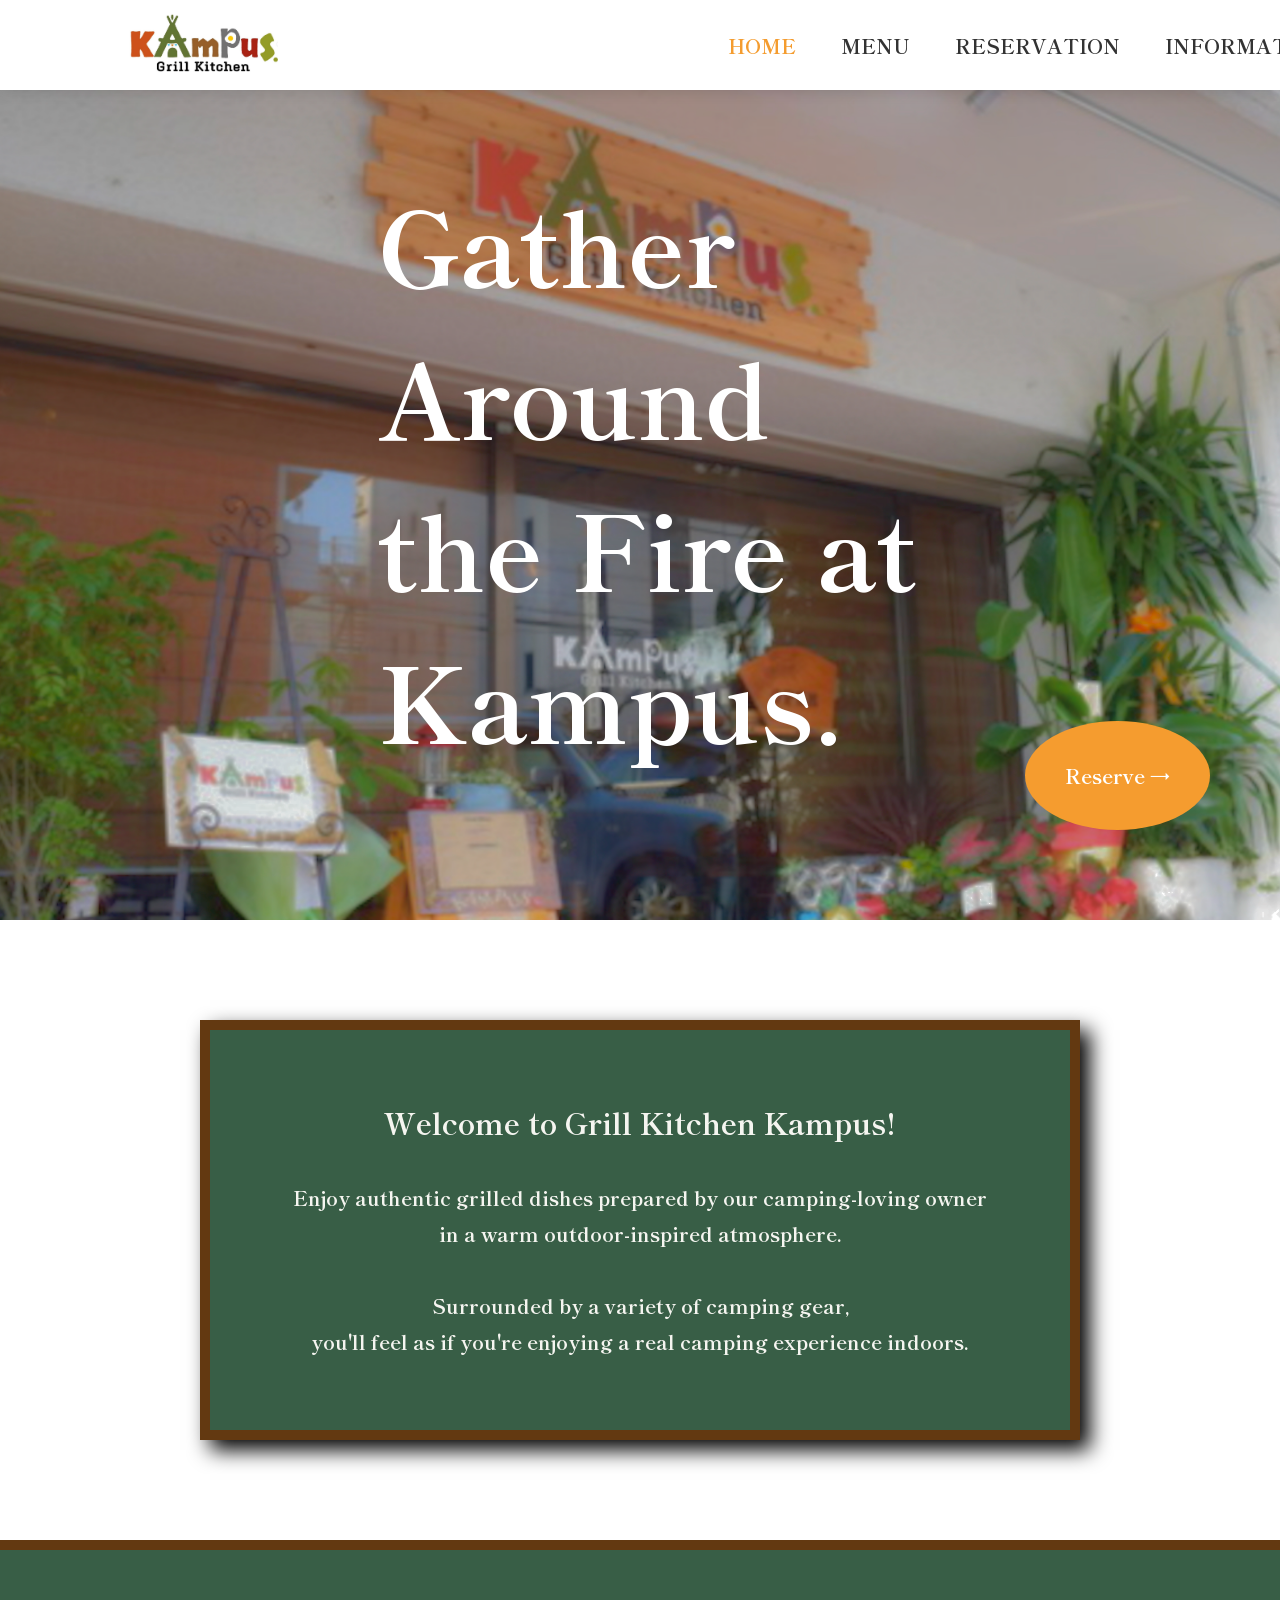
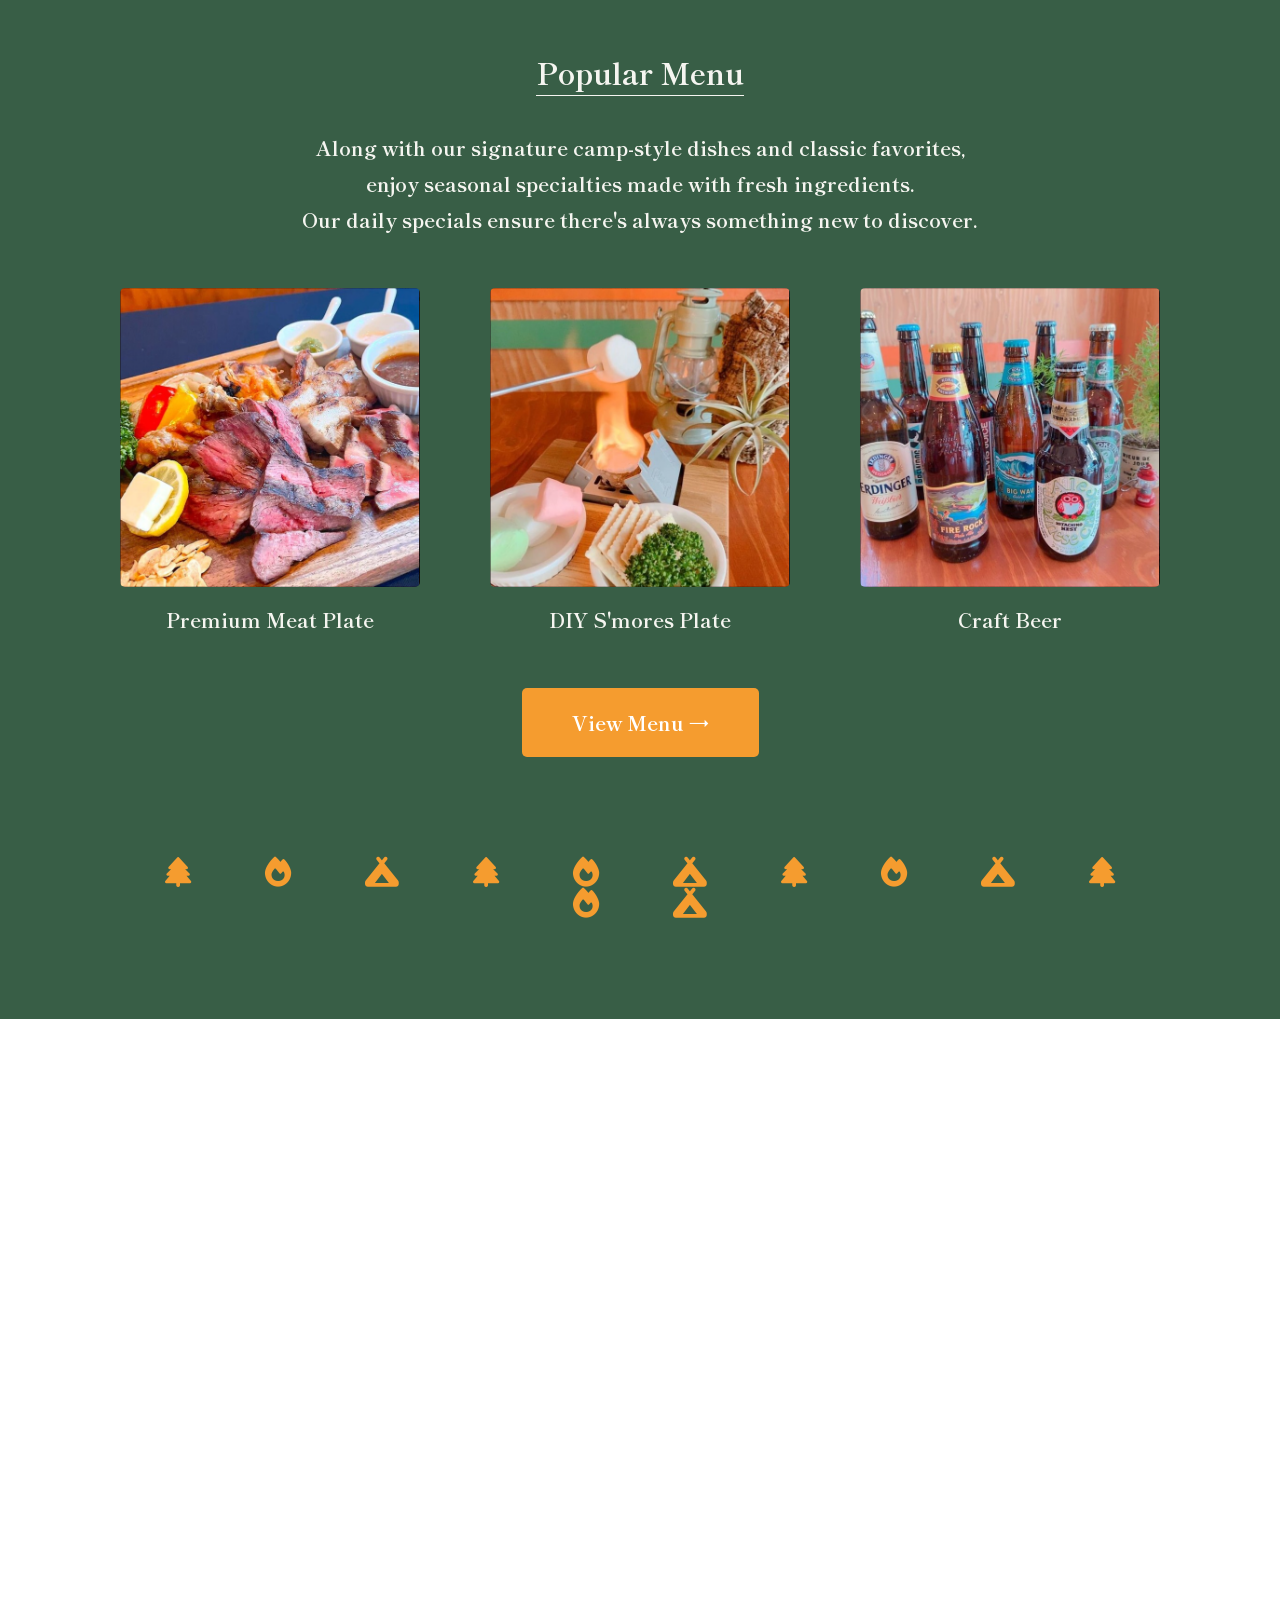
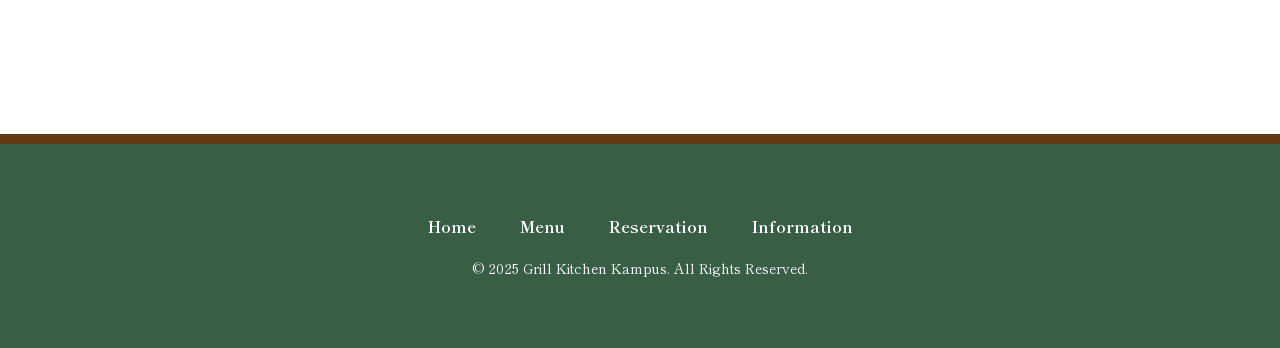
==== en/en-index.html @ dadb1642 "Add files via upload" ====
<!DOCTYPE html>
<html lang="en">
<head>

    <meta charset="UTF-8">
    <meta name="viewport"
          content="width=device-width, initial-scale=1.0">
    <title>Grill Kitchen Kampus</title>
    <link rel="stylesheet" href="../css/css.css">
    <link href="https://fonts.googleapis.com/css2?family=Shippori+Mincho:wght@400;500;600;700;800&display=swap" rel="stylesheet">
    <link href="https://fonts.googleapis.com/css2?family=Noto+Sans+JP:wght@400;500;700&display=swap" rel="stylesheet">
    <link rel="stylesheet"href="https://cdnjs.cloudflare.com/ajax/libs/font-awesome/6.7.2/css/all.min.css">
    <link rel="stylesheet"href="https://cdn.jsdelivr.net/npm/swiper@11/swiper-bundle.min.css"/>
</head>

<body>
    <header>

    <div class="logo">
        <a href="en-index.html">
            <img src="../images/lg.png" alt="logo">
        </a>
    </div>

    <div class="header-right">
        <nav>
            <a href="en-index.html" class="active">
                <span class="en">HOME</span>
            </a>
            <a href="en-menu.html">
                <span class="en">MENU</span>
            </a>
            <a href="en-rese.html">
                <span class="en">RESERVATION</span>
            </a>
            <a href="en-info.html" >
                <span class="en">INFORMATION</span>
            </a>
        </nav>
    </div>
    <!-- 言語切替 -->
    <div class="language-switch">
        <a href="../index.html">
            JP
        </a>
        <span>|</span>
        <a href="en-index.html" class="active">
            EN
        </a>
    </div>
    <!-- ハンバーガー -->
    <button class="hamburger">
        ☰
    </button>

</header>

    <section class="hero">
        <img src="../images/hr.png" alt="Restaurant Interior">

        <div class="hero-text">
            <h1>
                <span class="line1">Gather Around</span><br>
                <span class="line2">the Fire at Kampus.</span>
            </h1>
        </div>
    </section>

    <a href="en-rese.html" class="rese-btn">
        Reserve →
    </a>

    <section class="home">
        <h1>Welcome to Grill Kitchen Kampus!</h1>

        <p><br>
            Enjoy authentic grilled dishes prepared by our camping-loving owner<br>
            in a warm outdoor-inspired atmosphere.<br><br>

            Surrounded by a variety of camping gear,<br>
            you'll feel as if you're enjoying a real camping experience indoors.
        </p>
    </section>

    <section class="pm">

        <h1>Popular Menu</h1>

        <p><br>
            Along with our signature camp-style dishes and classic favorites,<br>
            enjoy seasonal specialties made with fresh ingredients.<br>
            Our daily specials ensure there's always something new to discover.
        </p>

        <div class="pm-list">

            <div class="pm-item">
                <img src="../images/pm1.png" alt="">
                <p>Premium Meat Plate</p>
            </div>

            <div class="pm-item">
                <img src="../images/pm2.png" alt="">
                <p>DIY S'mores Plate</p>
            </div>

            <div class="pm-item">
                <img src="../images/pm3.png" alt="">
                <p>Craft Beer</p>
            </div>

        </div>

        <div class="btn-area">
            <a href="en-menu.html" class="menu-btn">
                View Menu →
            </a>
        </div>

        <div class="cp-border">
            <i class="fa-solid fa-tree"></i>
            <i class="fa-solid fa-fire"></i>
            <i class="fa-solid fa-campground"></i>
            <i class="fa-solid fa-tree"></i>
            <i class="fa-solid fa-fire"></i>
            <i class="fa-solid fa-campground"></i>
            <i class="fa-solid fa-tree"></i>
            <i class="fa-solid fa-fire"></i>
            <i class="fa-solid fa-campground"></i>
            <i class="fa-solid fa-tree"></i>
            <i class="fa-solid fa-fire"></i>
            <i class="fa-solid fa-campground"></i>
        </div>

    </section>

    <section class="ap">

        <h1>Atmosphere</h1>

        <p><br>
            Enjoy a private dining experience in our semi-private tables,<br>
            chat with our friendly owner and staff at the counter,<br>
            or host large gatherings with our flexible seating layout.
        </p>

        <div class="ap-list">
            <img src="../images/ap1.png" alt="">
            <img src="../images/ap2.png" alt="">
            <img src="../images/ap3.png" alt="">
        </div>

    </section>

    <footer>

        <div class="footer-nav">
            <a href="en-index.html">Home</a>
            <a href="en-menu.html">Menu</a>
            <a href="en-rese.html">Reservation</a>
            <a href="en-info.html">Information</a>
        </div>

        <p>© 2025 Grill Kitchen Kampus. All Rights Reserved.</p>

    </footer>

    <div class="lightbox">
        <span class="close">×</span>
            <div class="swiper lightboxSwiper">
                <div class="swiper-wrapper">
                </div>
                <div class="swiper-button-next"></div>
                <div class="swiper-button-prev"></div>
            </div>

    </div>

    <script src="https://cdn.jsdelivr.net/npm/swiper@11/swiper-bundle.min.js"></script>
    <script src="../js/js.js"></script>

</body>
</html>
---- css/css.css ----
*{
    margin:0;
    padding:0;
    box-sizing:border-box;
}

body{
    font-family: "Shippori Mincho", serif;
    color:#333;
    padding-top:20px; 
    background-image: url("../images/bgg.png");
    background-size:100%;
}

header{
    position:fixed;
    top:0;
    left:0;
    width:100%;
    height:90px;
    display:flex;
    justify-content: space-between;
    align-items:center;
    padding: 0 10%;
    background-color: white;
    box-shadow:0 3px 12px rgba(0,0,0,0.1);
    z-index:1000;
    transition:.3s;
}
header.scroll{
    background:#fff;
    box-shadow:0 4px 20px rgba(0,0,0,.15);
}
.fade{
    opacity:0;
    transform:translateY(40px);
    transition:1.2s;
}
.fade.show{
    opacity:1;
    transform:translateY(0);
}
#topBtn{
    position:fixed;
    top:100px;
    right:700px;
    width:55px;
    height:55px;
    background:rgb(245, 156, 47);
    color:white;
    border:none;
    border-radius:50%;
    font-size:24px;
    cursor:pointer;
    opacity:0;
    pointer-events:none;
    z-index:9999;
    transition:.3s;
}
#topBtn.show{
    opacity:1;
    pointer-events:auto;
}
#topBtn:hover{
    transform:translateY(-1px);
    box-shadow:10px 10px 20px rgba(0,0,0,0.25);
}
.img-overlay{
    position:fixed;
    inset:0;
    background:rgba(0,0,0,.8);
    display:flex;
    justify-content:center;
    align-items:center;
    z-index:99999;
}
.img-overlay img{
    max-width:90%;
    max-height:90%;
    border-radius:10px;
}
.lightbox{
    position:fixed;
    inset:0;
    background:rgba(0,0,0,.95);
    display:none;
    justify-content:center;
    align-items:center;
    z-index:9999;
}

.lightbox.active{
    display:flex;
}

.lightboxSwiper{
    width:90%;
    height:90%;
}
.lightboxSwiper img{
    width:100%;
    height:100%;
    object-fit:contain;
}
.lightbox .swiper-button-prev {
    left: 50px;
}
.lightbox .swiper-button-next {
    right: 50px;
}

.close{
    position:absolute;
    top:20px;
    right:30px;
    color:white;
    font-size:45px;
    cursor:pointer;
    z-index:10000;

}





/* ===== Logo ===== */

.logo img{
    width:150px;
    display:block;
}

.header-right{
    margin-left: 450px;
    display:flex;
    align-items:center;
    gap:40px;
}
.header-right.open{
    display:flex;
}
nav{
    display:flex;
    align-items:center;
    gap:45px;
    padding-right: 0%;
}

nav a{

    text-decoration:none;
    color:#333;
    font-size:20px;
    font-weight:700;
    transition:.3s;

}

nav a:hover{

    color:#f49c2f;

}

nav a.active{

    color:#f49c2f;

}

.language-switch{
    display:flex;
    align-items:center;
    gap:8px;
    margin-left:40px;
}

.language-switch a{
    text-decoration:none;
    color:#020000;
    font-weight:700;
    transition:.3s;
}

.language-switch a:hover{
    color:#f49c2f;
}

.language-switch .active{
    color:#f49c2f;
}

/* ===== Hamburger ===== */

.hamburger{
    display:none;
    background:none;
    border:none;
    font-size:30px;
    cursor:pointer;
}



.rese-btn{
    display:inline-block;
    position:fixed;
    right:70px;
    bottom:70px;
    background:rgb(245, 156, 47);
    color:white;
    padding:40px 40px;
    border-radius:50%;
    text-decoration:none;
    font-size:20px;
    font-weight:700;
    z-index: 2000;
    transition:0.3s;
}

.rese-btn:hover{
    transform:translateY(-1px);
    box-shadow:10px 10px 20px rgba(0,0,0,0.25);

}

.cp-border{
    text-align:center;
    
}
.cp-border i{
    font-size:30px;
    color:rgb(245,156,47);
    margin:0px 35px;
}

.hero{
    width:100%;
    height:100vh;
    position:relative;
    overflow:hidden;
}
.hero img{
    width:100%;
    height:100%;
    object-fit:cover;
    object-position:center;
}
.hero-text{
    position:absolute;
    top:50%;
    left:53%;
    transform:translate(-50%,-50%);
    font-size: 70px;
    font-weight: 700;
    color:white;
    text-align:left;
    font-family: "Shippori Mincho", serif;
}
.hero-text .line1{
    opacity:0;
    display:inline-block;
    animation:fadeUp 2.0s ease forwards;
}

.hero-text .line2{
    opacity: 0;
    display:inline-block;
    animation:fadeUp 2.0s ease forwards;
    animation-delay:1.0s;
}

@keyframes fadeUp{
    from{
        opacity:0;
        transform:translateY(30px);
    }
    to{
        opacity:1;
        transform:translateY(0);
    }
}
.home{
    margin-left: 200px;
    margin-right: 200px;
    margin-top: 100px;
    padding:70px;
    background:rgb(56, 94, 70);
    box-shadow: 10px 10px 20px rgba(0,0,0,1);
    border: 10px solid rgb(99, 57, 17);
}
.home h1{
    font-size: 30px;
    font-weight: 700;
    color:rgb(245, 245, 240);
    text-align: center;
}
.home p{
    font-size: 20px;
    font-weight: 700;
    color:rgb(245, 245, 240);
    line-height: 1.8;
    text-align: center;
}
.pm{
    margin-top: 100px;
    padding: 100px;
    background:rgb(56, 94, 70);
    border-top: 10px solid rgb(99, 57, 17);
}
.pm h1 {
    font-size: 30px;
    color: rgb(245, 245, 240);
    text-decoration: underline;
    text-underline-offset: 10px;
    text-decoration-thickness: 1px;
    text-align: center;
}
.pm p {
    font-size: 20px;
    font-weight: 700;
    color: rgb(245, 245, 240);
    line-height: 1.8;
    text-align: center;
}
.pm-list {
    display: flex;
    justify-content: center;
    gap:70px;
}
.pm-item {
    text-align: center;
    margin-top: 50px;
}
.pm-item img {
    width:300px;
    height:auto;
    border-radius: 5px;
}
.pm-item p {
    font-size: 20px;
    margin-top: 10px;
    color: rgb(245, 245, 240);
    font-weight: 700;
    line-height: 1.8;
}
.menu-btn{
    display:inline-block;
    margin-top:50px;
    padding:20px 50px;
    background:rgb(245, 156, 47);
    color:white;
    font-size:20px;
    font-weight:700;
    text-decoration:none;
    border-radius:5px;
    transition:0.3s;
    margin-bottom: 100px;
}
.menu-btn:hover{
    transform:translateY(-1px);
    box-shadow:10px 10px 20px rgba(0,0,0,0.25);
}
.btn-area{
    text-align: center;
}
.ap{
    padding: 0px;
    background:rgb(56, 94, 70);
    border-bottom: 10px solid rgb(99, 57, 17);
}
.ap h1 {
    font-size: 30px;
    color: rgb(245, 245, 240);
    text-decoration: underline;
    text-underline-offset: 10px;
    text-decoration-thickness: 1px;
    text-align: center;
}
.ap p {
    font-size: 20px;
    font-weight: 700;
    color: rgb(245, 245, 240);
    line-height: 1.8;
    text-align: center;
}
.ap-list {
    display: flex;
    justify-content: center;
    gap:70px;
}
.ap-list img{
    margin-top: 50px;
    width:400px;
    height:auto;
    border-radius: 5px;
    gap:50px;
    margin-bottom: 100px;
}







body.menu-page{
    background: white;
}
.menu{
    margin-top: 70px;
    padding: 50px;
    background:rgb(56, 94, 70);
}
.menu h1{
    font-size: 30px;
    font-weight: 700;
    color:rgb(255, 255, 255);
    text-decoration: underline;
    text-underline-offset: 10px;
    text-decoration-thickness: 3px;
    text-align: center;
}
.dam{
    padding: 100px;
    background:rgb(255, 255, 255);
}
.dam h1 {
    font-size: 30px;
    font-weight: 700;
    color: rgb(56, 94, 70);
    text-decoration: underline;
    text-underline-offset: 10px;
    text-decoration-thickness: 1px;
    text-align: center;
}
.dam p {
    font-size: 20px;
    font-weight: 700;
    color: rgb(56, 94, 70);
    line-height: 1.8;
    text-align: center;
}
.dam-list {
    display: flex;
    justify-content: center;
    gap:70px;
}
.dam-list img{
    margin-top: 50px;
    width:1000px;
    height:auto;
    border-radius: 5px;
}
.fm{
    padding: 100px;
    background:rgb(255, 255, 255);
}
.fm h1 {
    font-size: 30px;
    font-weight: 700;
    color: rgb(56, 94, 70);
    text-decoration: underline;
    text-underline-offset: 10px;
    text-decoration-thickness: 1px;
    text-align: center;
}
.fm p {
    font-size: 20px;
    font-weight: 700;
    color: rgb(56, 94, 70);
    line-height: 1.8;
    text-align: center;
}
.fm-slider{
    display:flex;
    gap:30px;
    overflow-x:auto;
    overflow-y:hidden; 
    scroll-behavior:smooth;
    padding:20px;
}
.fm-item{
    width:800px;
    flex-shrink:0;
}
.fm-item img{
    width:100%;
    border-radius:10px;
}
.dm{
    padding: 100px;
    background:rgb(255, 255, 255);
}
.dm h1 {
    font-size: 30px;
    font-weight: 700;
    color: rgb(56, 94, 70);
    text-decoration: underline;
    text-underline-offset: 10px;
    text-decoration-thickness: 1px;
    text-align: center;
}
.dm p {
    font-size: 20px;
    font-weight: 700;
    color: rgb(56, 94, 70);
    line-height: 1.8;
    text-align: center;
}
.dm-slider{
    display:flex;
    gap:30px;
    overflow-x:auto;
    overflow-y:hidden; 
    scroll-behavior:smooth;
    padding:20px;
}
.dm-item{
    width:800px;
    flex-shrink:0;
}
.dm-item img{
    width:100%;
    border-radius:10px;
}
.lm{
    padding: 100px;
    background:rgb(255, 255, 255);
}
.lm h1 {
    font-size: 30px;
    font-weight: 700;
    color: rgb(56, 94, 70);
    text-decoration: underline;
    text-underline-offset: 10px;
    text-decoration-thickness: 1px;
    text-align: center;
}
.lm p {
    font-size: 20px;
    font-weight: 700;
    color: rgb(56, 94, 70);
    line-height: 1.8;
    text-align: center;
}
.lm-list {
    display: flex;
    justify-content: center;
    gap:70px;
}
.lm-list img{
    margin-top: 50px;
    width:1000px;
    height:auto;
    border-radius: 5px;
    gap:50px;
}
.cm{
    padding: 100px;
    background:rgb(255, 255, 255);
}
.cm h1 {
    font-size: 30px;
    font-weight: 700;
    color: rgb(56, 94, 70);
    text-decoration: underline;
    text-underline-offset: 10px;
    text-decoration-thickness: 1px;
    text-align: center;
}
.cm p {
    font-size: 20px;
    font-weight: 700;
    color: rgb(56, 94, 70);
    line-height: 1.8;
    text-align: center;
}
.cm-list {
    display: flex;
    justify-content: center;
    gap:70px;
}
.cm-list img{
    margin-top: 50px;
    width:1000px;
    height:auto;
    border-radius: 5px;
    gap:50px;
}










body.rese-page{
    background: white;
}
.rese{
    margin-top: 70px;
    padding: 50px;
    background:rgb(56, 94, 70);
}
.rese h1{
    font-size: 30px;
    font-weight: 700;
    color:rgb(255, 255, 255);
    text-decoration: underline;
    text-underline-offset: 10px;
    text-decoration-thickness: 3px;
    text-align: center;
}
.oh{
    padding:100px;
    background: white;
}
.oh h1 {
    font-size: 30px;
    font-weight: 700;
    color: rgb(56, 94, 70);
    text-decoration: underline;
    text-underline-offset: 10px;
    text-decoration-thickness: 1px;
    text-align: center;
}
.oh p {
    font-size: 20px;
    font-weight: 700;
    color: rgb(56, 94, 70);
    line-height: 1.8;
    text-align: center;
}
.resev{
    padding: 100px;
    background:rgb(255,255,255);
}
.resev h1 {
    font-size: 30px;
    font-weight: 700;
    color: rgb(56, 94, 70);
    text-decoration: underline;
    text-underline-offset: 10px;
    text-decoration-thickness: 1px;
    text-align: center;
}
.resev p {
    font-size: 20px;
    font-weight: 700;
    color: rgb(56, 94, 70);
    line-height: 1.8;
    text-align: center;
}
.resev-btn {
    display:flex;
    justify-content: center;
    gap: 80px;
    margin-top:30px;
    padding:40px;
    color:white;
    text-decoration:none;
    border-radius:5px;
    transition:0.3s;
}
.hpp-btn {
    background-color:rgb(245, 156, 47);
    color: white;
    font-size: 20px;
    font-weight: 700;
    padding: 20px 50px;
    border-radius: 5px;
    text-decoration: none;
}
.hpp-btn:hover{
    transform:translateY(-1px);
    box-shadow:10px 10px 20px rgba(0,0,0,0.25);
}
.tel-btn {
    background-color:rgb(245, 156, 47);
    color: white;
    font-size: 20px;
    font-weight: 700;
    padding: 20px 50px;
    border-radius: 5px;
    text-decoration: none;
}
.tel-btn:hover{
    transform:translateY(-1px);
    box-shadow:10px 10px 20px rgba(0,0,0,0.25);
}
.ins-btn {
    background-color:rgb(245, 156, 47);
    color: white;
    font-size: 20px;
    font-weight: 700;
    padding: 20px 50px;
    border-radius: 5px;
    text-decoration: none;
}
.ins-btn:hover{
    transform:translateY(-1px);
    box-shadow:10px 10px 20px rgba(0,0,0,0.25);
}










body.info-page{
    background: white;
}
.info{
    margin-top: 70px;
    padding: 50px;
    background:rgb(56, 94, 70);
}
.info h1{
    font-size: 30px;
    font-weight: 700;
    color:rgb(255, 255, 255);
    text-decoration: underline;
    text-underline-offset: 10px;
    text-decoration-thickness: 3px;
    text-align: center;
}
.sns{
    padding: 100px;
    background:rgb(255,255,255);
}
.sns h1 {
    font-size: 30px;
    font-weight: 700;
    color: rgb(56, 94, 70);
    text-decoration: underline;
    text-underline-offset: 10px;
    text-decoration-thickness: 1px;
    text-align: center;
}
.sns p {
    font-size: 20px;
    font-weight: 700;
    color: rgb(56, 94, 70);
    line-height: 1.8;
    text-align: center;
}
.sns-btn {
    display:flex;
    justify-content: center;
    gap: 80px;
    margin-top:30px;
    color:white;
    text-decoration:none;
    border-radius:5px;
    transition:0.3s;
}
.inst-btn {
    background-color:rgb(245, 156, 47);
    color: white;
    font-size: 20px;
    font-weight: 700;
    padding: 20px 50px;
    border-radius: 5px;
    text-decoration: none;
}
.inst-btn:hover{
    transform:translateY(-1px);
    box-shadow:10px 10px 20px rgba(0,0,0,0.25);
}
.tt-btn {
    background-color:rgb(245, 156, 47);
    color: white;
    font-size: 20px;
    font-weight: 700;
    padding: 20px 50px;
    border-radius: 5px;
    text-decoration: none;
}
.tt-btn:hover{
    transform:translateY(-1px);
    box-shadow:10px 10px 20px rgba(0,0,0,0.25);
}
.ac{
    padding:100px;
    background: white;
    text-align: center;
}
.ac h1 {
    font-size: 30px;
    font-weight: 700;
    color: rgb(56, 94, 70);
    text-decoration: underline;
    text-underline-offset: 10px;
    text-decoration-thickness: 1px;
    text-align: center;
}
.ac p {
    font-size: 20px;
    font-weight: 700;
    color: rgb(56, 94, 70);
    line-height: 1.8;
    text-align: center;
}
.ac iframe{
    margin-top: 40px;
}
.si{
    padding:100px;
    background: white;
    text-align: center;
}
.si h1 {
    font-size: 30px;
    font-weight: 700;
    color: rgb(56, 94, 70);
    text-decoration: underline;
    text-underline-offset: 10px;
    text-decoration-thickness: 1px;
    text-align: center;
}
.si p {
    font-size: 20px;
    font-weight: 700;
    color: rgb(56, 94, 70);
    line-height: 1.8;
    text-align: center;
}
.si-btn {
    display:flex;
    justify-content: center;
    gap: 80px;
    margin-top:30px;
    color:white;
    text-decoration:none;
    border-radius:5px;
    transition:0.3s;
}
.si-btn .inst-btn {
    background-color:rgb(245, 156, 47);
    color: white;
    font-size: 20px;
    font-weight: 700;
    padding: 20px 50px;
    border-radius: 5px;
    text-decoration: none;
}
.si iframe{
    margin-top: 40px;
}
.rc{
    padding:100px;
    background: white;
    text-align: center;
}
.rc h1 {
    font-size: 30px;
    font-weight: 700;
    color: rgb(56, 94, 70);
    text-decoration: underline;
    text-underline-offset: 10px;
    text-decoration-thickness: 1px;
    text-align: center;
}
.rc p {
    font-size: 20px;
    font-weight: 700;
    color: rgb(56, 94, 70);
    line-height: 1.8;
    text-align: center;
}
.rc-item {
    text-align: center;
    margin-top: 30px;
}
.rc-item img {
    width:700px;
    height:auto;
    border-radius: 5px;
    margin-bottom: 70px;
}








footer{
    margin-top: 100px;
    background: rgb(56,94,70);
    padding:70px;
    text-align:center;
    border-top: 10px solid rgb(99, 57, 17);
}
.footer-nav{
    margin-bottom:20px;
}
.footer-nav a{
    color:white;
    text-decoration:none;
    font-weight:700;
    margin:0 20px;
    transition:.3s;
}
.footer-nav a:hover{
    color:rgb(245,156,47);
}
footer p{
    color:white;
    font-size:14px;
}











@media screen and (max-width:768px){

body{
    padding-top:50px;
    overflow-x:hidden;
}

header{
    height:70px;
    padding:25px;
}

#topBtn{
    position:fixed;
    top:75px;
    right:160px;
    width:45px;
    height:45px;
    background:rgb(245, 156, 47);
    color:white;
    border:none;
    border-radius:50%;
    font-size:24px;
    cursor:pointer;
    opacity:0;
    pointer-events:none;
    z-index:9999;
    transition:.3s;
}
.lightbox .swiper-button-prev {
    left: 1px;
}
.lightbox .swiper-button-next {
    right: 1px;
}


.logo img{
    width:120px;
}

.hamburger{
    display:block;
}

.header-right{
    position:fixed;
    top:70px;
    margin-left: 0px;
    margin-right: 0px;
    right:-100%;
    width:100%;
    height: 40vh;
    background:#fff;
    display:flex;
    flex-direction:column;
    justify-content:flex-start;
    align-items:center;
    padding:30px 0;
    transition:.3s;
}

.header-right.active{
    right:0;
}

nav{
    width:100%;
    display:flex;
    flex-direction:column;
    gap:30px;
    align-items:center;
}

.language-switch{
    position:absolute;
    right:70px;
    top:51.5%;
    transform:translateY(-50%);
    margin:0;
    font-size:14px;
    display:flex;
    gap:8px;
}
.rese-btn{
    width:90px;
    height:90px;
    padding:0;
    right:25px;
    bottom:25px;
    display:flex;
    justify-content:center;
    align-items:center;
    font-size:14px;
}
.cp-border i{
    font-size:20px;
    color:rgb(245,156,47);
    margin:1px;
}

/* ===== Hero ===== */

.hero{
    height:40vh;
}

.hero-text{
    width:90%;
    left:55%;
    text-align:center;
    font-size:35px;
}

/* ===== 共通セクション ===== */

.home {
    margin-top: 50px;
    margin-left: 0px;
    margin-right: 0px;
    padding:30px;
}
.home p{
    font-size:14px;
}
.pm{
    margin-top: 50px;
    margin-left: 0px;
    margin-right: 0px;
    padding: 30px;
}
.pm p{
    font-size:14px;
}
.pm-list{
    margin-top: 20px;
    display:flex;
    flex-direction:column;
    align-items:center;
    gap:1px;
}
.menu-btn{
    width:100%;
    max-width:300px;
    text-align:center;
    padding:18px;
}
.ap-list img{
    max-width: 350px;
    height:auto;
    border-radius: 5px;
    gap:1px;
}
.pm-item{
    margin-top: 10px;
}
.ap{
    margin-top: 0px;
    margin-left: 0px;
    margin-right: 0px;
    padding:30px;
}
.ap p{
    font-size:14px;
}
.ap-list{
    margin-top: 20px;
    display:flex;
    flex-direction:column;
    align-items:center;
    gap:20px;
    margin-bottom: 50px;
}
.ap-list img{
    width: 100%;
    max-width: 350px;
    height:auto;
    margin-top: 0px;
    margin-bottom: 0px;
    border-radius: 5px;
    gap:1px;
}
.menu{
    margin-top: 0px;
    margin-left: 0px;
    margin-right: 0px;
    padding:45px;
}
.dam{
    margin-top: 0px;
    margin-left: 0px;
    margin-right: 0px;
    padding:30px;
}
.dam p{
    font-size:15px;
}
.dam-list{
    display:flex;
    flex-direction:column;
    align-items:center;
    margin-bottom: 30px ;
}
.dam-list img{
    width:100%;
    max-width:350px;
    height:auto;
}
.fm{
    margin-top: 0px;
    margin-left: 0px;
    margin-right: 0px;
    padding:30px;
}
.fm p{
    font-size: 15px;
}
.fm-slider{
    margin-top: 20px;
    display:flex;
    overflow-x:auto;
    overflow-y:hidden; 
    gap:15px;
    padding:10px;
    margin-bottom: 30px;
}
.fm-item,
.dm-item{
    width:90%;
    flex-shrink:0;
}
.fm-item img,
.dm-item img{
    width:100%;
}
.dm{
    margin-top: 0px;
    margin-left: 0px;
    margin-right: 0px;
    padding:30px;
}
.dm p{
    font-size: 15px;
}
.dm-slider{
    margin-top: 20px;
    display:flex;
    overflow-x:auto;
    overflow-y:hidden; 
    gap:15px;
    padding:10px;
    margin-bottom: 30px;
}
.lm{
    margin-top: 0px;
    margin-left: 0px;
    margin-right: 0px;
    padding:30px;
}
.lm p{
    font-size:15px;
}
.lm-list{
    display:flex;
    flex-direction:column;
    align-items:center;
    margin-bottom: 30px ;
}
.lm-list img{
    width:100%;
    max-width:350px;
    height:auto;
}
.cm{
    margin-top: 0px;
    margin-left: 0px;
    margin-right: 0px;
    padding:30px;
}
.cm p{
    font-size:15px;
}
.cm-list{
    display:flex;
    flex-direction:column;
    align-items:center;
    margin-bottom: 30px ;
}
.cm-list img{
    width:100%;
    max-width:350px;
    height:auto;
}

.rese{
    margin-top: 0px;
    margin-left: 0px;
    margin-right: 0px;
    padding:45px;
}
.oh{
    margin-top: 0px;
    margin-left: 0px;
    margin-right: 0px;
    padding:30px;
}
.oh p{
    font-size:15px;
    margin-bottom: 30px;
}
.resev{
    margin-top: 0px;
    margin-left: 0px;
    margin-right: 0px;
    padding:30px;
}
.resev p{
    font-size:15px;
}
.resev-btn{
    display:flex;
    flex-direction:column;
    align-items:center;
    gap:20px;
    padding:0;
}
.hpp-btn{
    width:100%;
    max-width:300px;
    text-align:center;
    padding:18px;
}
.tel-btn{
    width:100%;
    max-width:300px;
    text-align:center;
    padding:18px;
}
.ins-btn{
    width:100%;
    max-width:300px;
    text-align:center;
    padding:18px;
}

.info{
    margin-top: 0px;
    margin-left: 0px;
    margin-right: 0px;
    padding:45px;
}
.sns{
    margin-top: 0px;
    margin-left: 0px;
    margin-right: 0px;
    padding:30px;
}
.sns p{
    font-size:15px;
}
.sns-btn{
    display:flex;
    flex-direction:column;
    align-items:center;
    gap:20px;
    padding:0;
    margin-bottom: 30px;
}
.inst-btn{
    width:100%;
    max-width:300px;
    text-align:center;
    padding:18px;
}
.tt-btn{
    width:100%;
    max-width:300px;
    text-align:center;
    padding:18px;
}
.ac{
    margin-top: 0px;
    margin-left: 0px;
    margin-right: 0px;
    padding:30px;
}
.ac p{
    font-size:15px;
}
.ac iframe{
    width:100%;
    height:300px;
    margin-bottom: 30px;
}
.si{
    margin-top: 0px;
    margin-left: 0px;
    margin-right: 0px;
    padding:30px;
}
.si p{
    font-size:15px;
}
.si iframe{
    width:100%;
    height:300px;
    margin-bottom: 30px;
}
.rc{
    margin-top: 0px;
    margin-left: 0px;
    margin-right: 0px;
    padding:30px;
}
.rc p{
    font-size:15px;
}
.rc-item img{
    width:100%;
    max-width:350px;
    height:auto;
}

.home h1,
.pm h1,
.ap h1,
.menu h1,
.dam h1,
.fm h1,
.dm h1,
.lm h1,
.cm h1,
.rese h1,
.oh h1,
.resev h1,
.info h1,
.sns h1,
.ac h1,
.si h1,
.rc h1{
    font-size:24px;
}

/* ===== Footer ===== */

footer{
    padding:30px 15px;
}
.footer-nav{
    display:flex;
    flex-direction:row;
    justify-content:center;
    gap:15px;
    flex-wrap:wrap;
}
.footer-nav a{
    font-size: 15px;
    margin:0;
}
footer p{
    font-size: 12px;
}
}
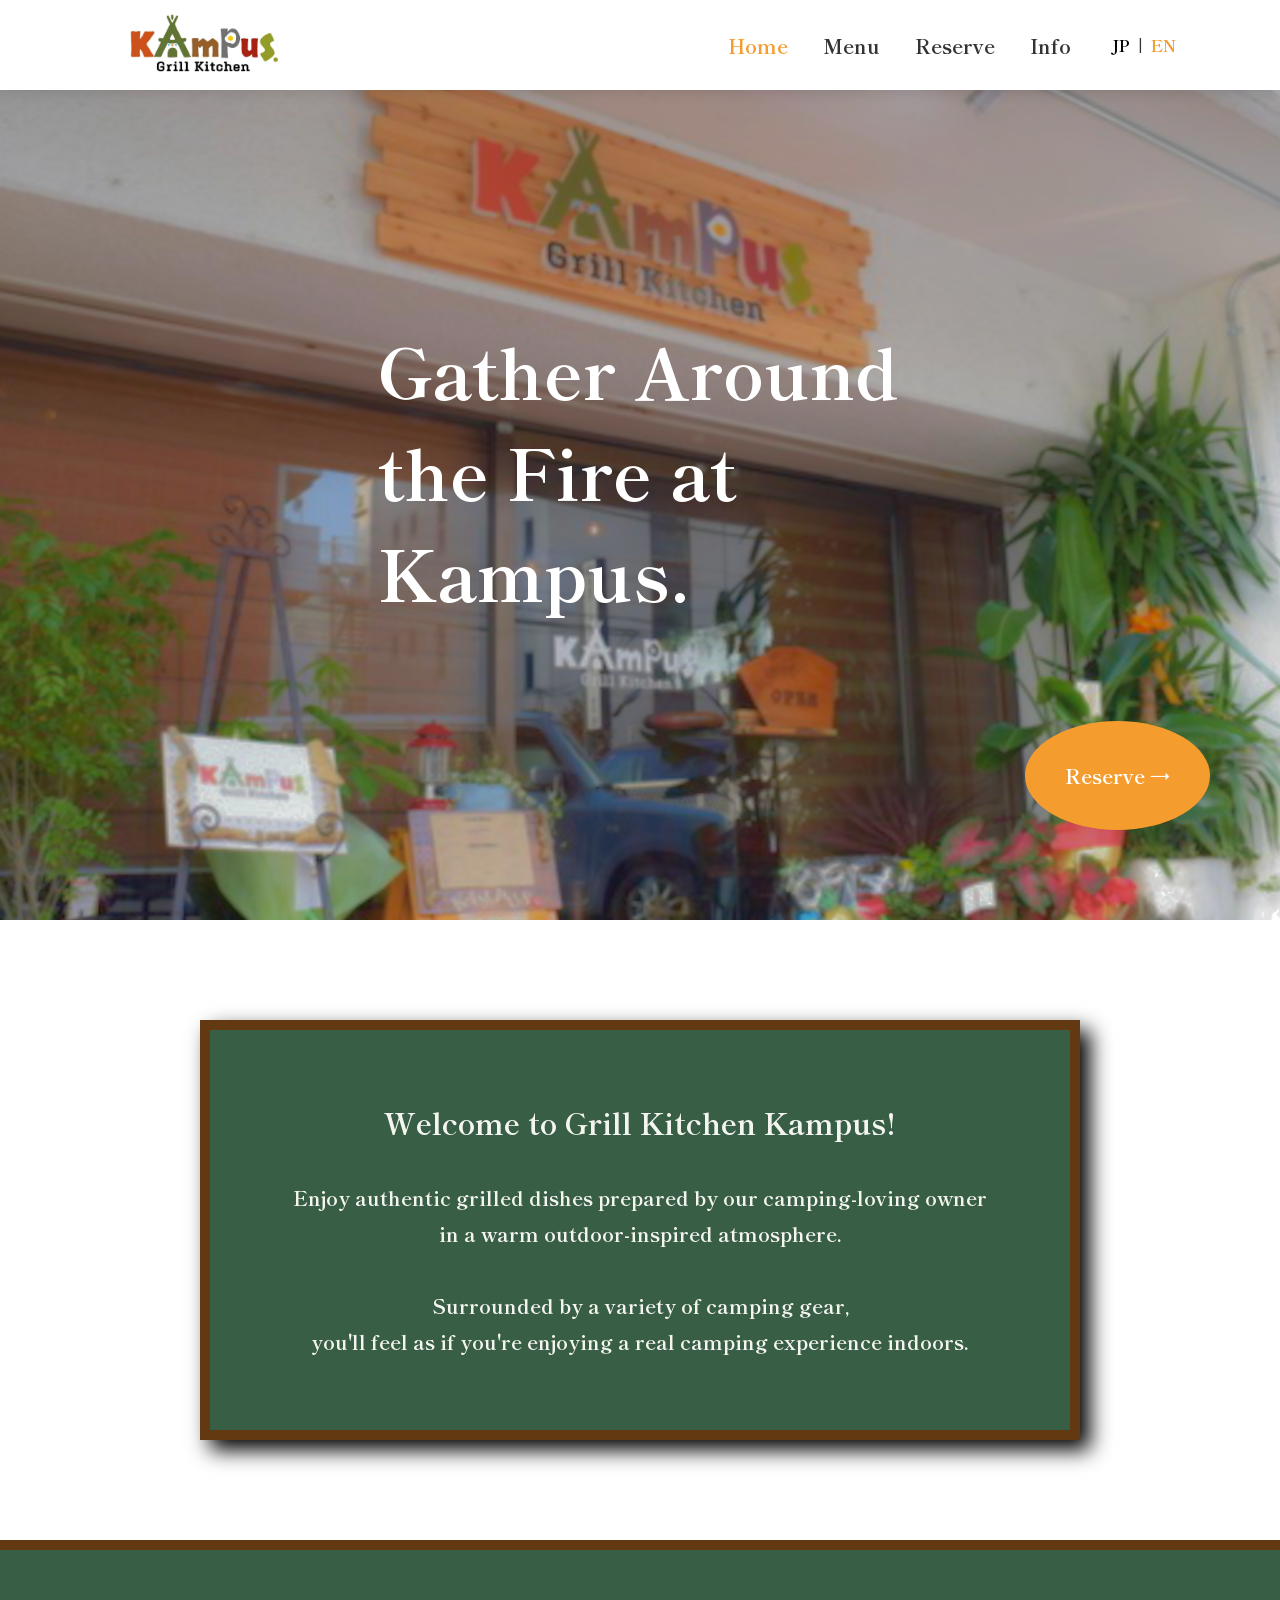
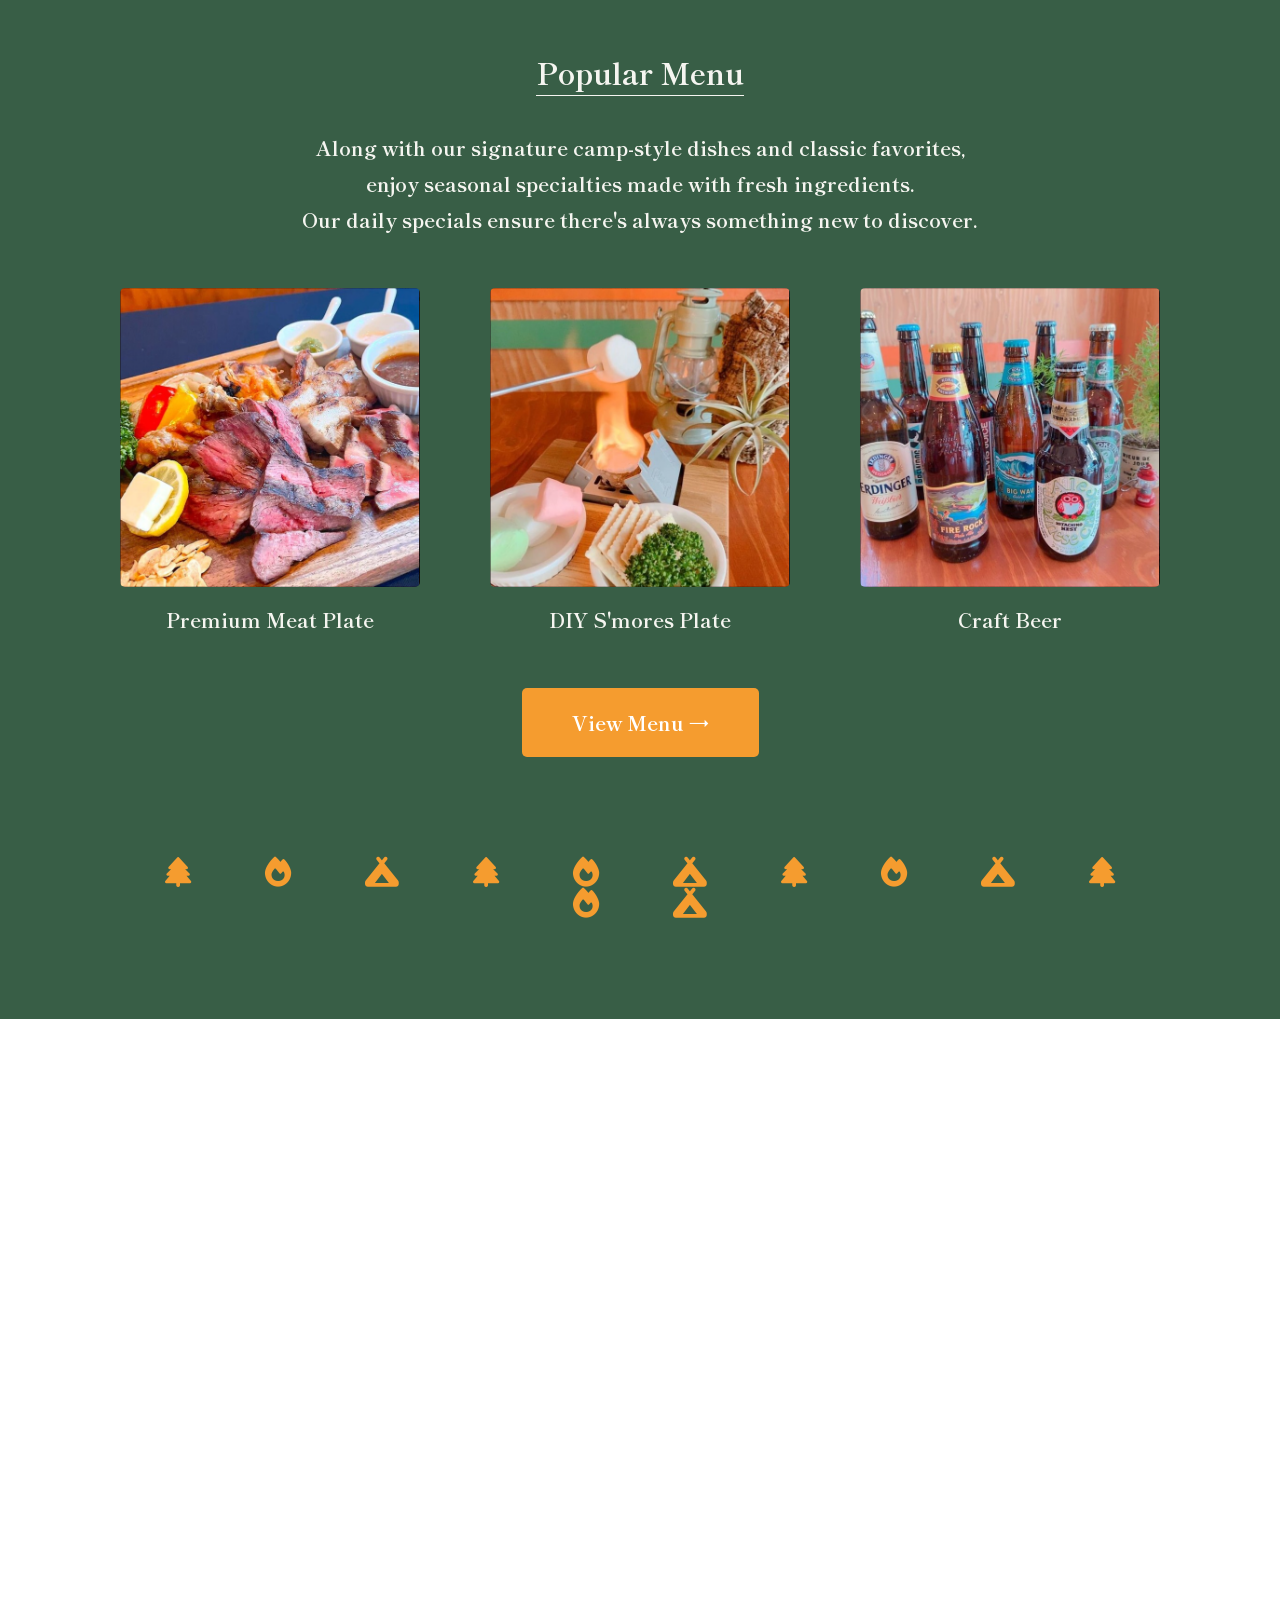
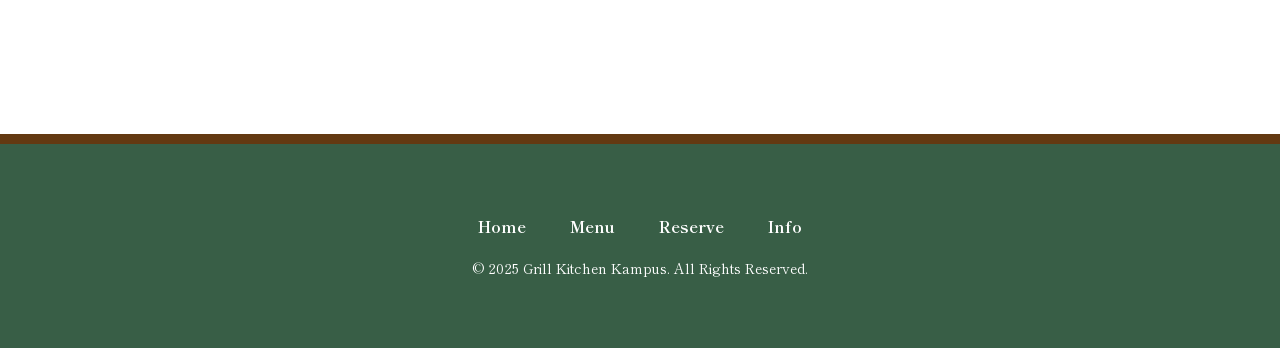
==== commit fbea4eca: "update website" ====
--- a/en/en-index.html
+++ b/en/en-index.html
@@ -25,16 +25,16 @@
     <div class="header-right">
         <nav>
             <a href="en-index.html" class="active">
-                <span class="en">HOME</span>
+                <span class="en">Home</span>
             </a>
             <a href="en-menu.html">
-                <span class="en">MENU</span>
+                <span class="en">Menu</span>
             </a>
             <a href="en-rese.html">
-                <span class="en">RESERVATION</span>
+                <span class="en">Reserve</span>
             </a>
             <a href="en-info.html" >
-                <span class="en">INFORMATION</span>
+                <span class="en">Info</span>
             </a>
         </nav>
     </div>
@@ -59,10 +59,8 @@
         <img src="../images/hr.png" alt="Restaurant Interior">
 
         <div class="hero-text">
-            <h1>
                 <span class="line1">Gather Around</span><br>
                 <span class="line2">the Fire at Kampus.</span>
-            </h1>
         </div>
     </section>
 
@@ -157,8 +155,8 @@
         <div class="footer-nav">
             <a href="en-index.html">Home</a>
             <a href="en-menu.html">Menu</a>
-            <a href="en-rese.html">Reservation</a>
-            <a href="en-info.html">Information</a>
+            <a href="en-rese.html">Reserve</a>
+            <a href="en-info.html">Info</a>
         </div>
 
         <p>© 2025 Grill Kitchen Kampus. All Rights Reserved.</p>
--- a/css/css.css
+++ b/css/css.css
@@ -43,7 +43,7 @@
 #topBtn{
     position:fixed;
     top:100px;
-    right:700px;
+    left: 48%;
     width:55px;
     height:55px;
     background:rgb(245, 156, 47);
@@ -132,10 +132,9 @@
 }
 
 .header-right{
+    display:flex;
+    align-items:center;
     margin-left: 450px;
-    display:flex;
-    align-items:center;
-    gap:40px;
 }
 .header-right.open{
     display:flex;
@@ -143,10 +142,8 @@
 nav{
     display:flex;
     align-items:center;
-    gap:45px;
-    padding-right: 0%;
-}
-
+    gap:35px;
+}
 nav a{
 
     text-decoration:none;
@@ -263,14 +260,12 @@
     display:inline-block;
     animation:fadeUp 2.0s ease forwards;
 }
-
 .hero-text .line2{
     opacity: 0;
     display:inline-block;
     animation:fadeUp 2.0s ease forwards;
     animation-delay:1.0s;
 }
-
 @keyframes fadeUp{
     from{
         opacity:0;
@@ -945,7 +940,7 @@
 #topBtn{
     position:fixed;
     top:75px;
-    right:160px;
+    right:50%;
     width:45px;
     height:45px;
     background:rgb(245, 156, 47);
